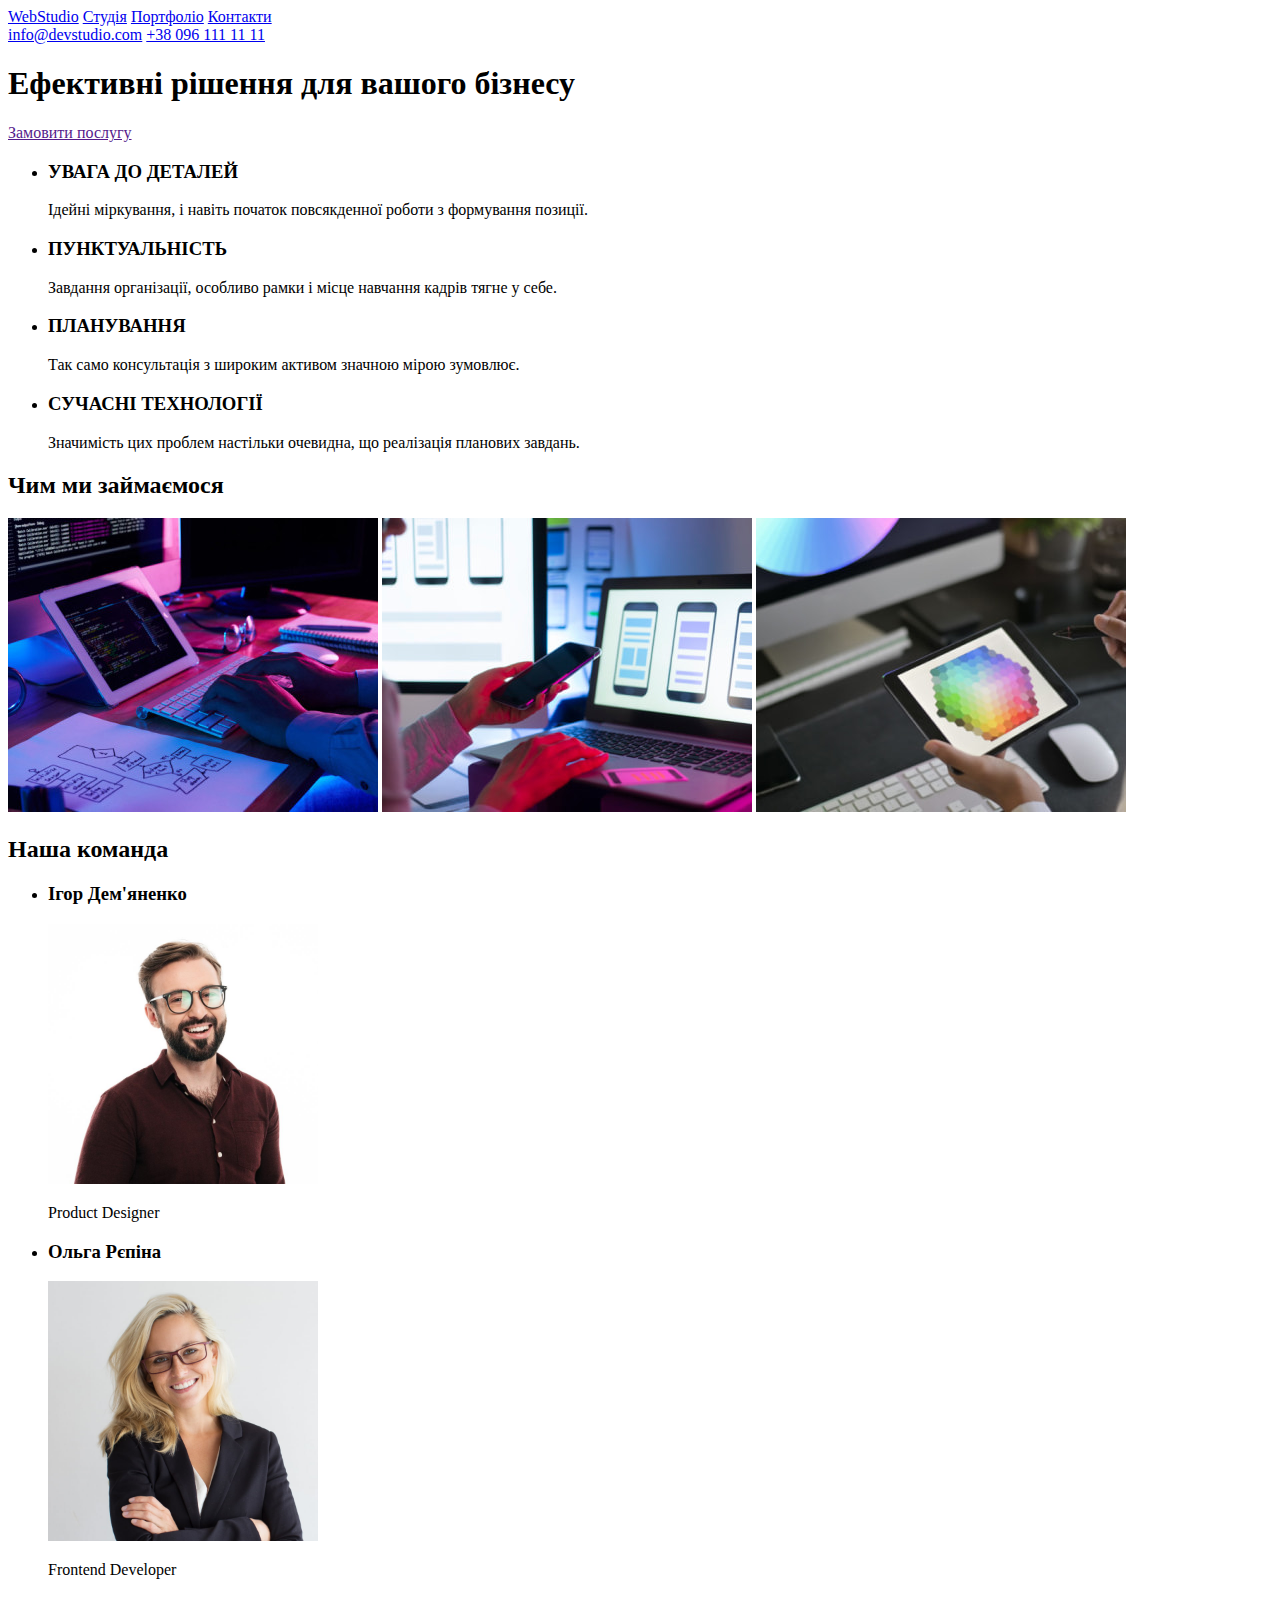
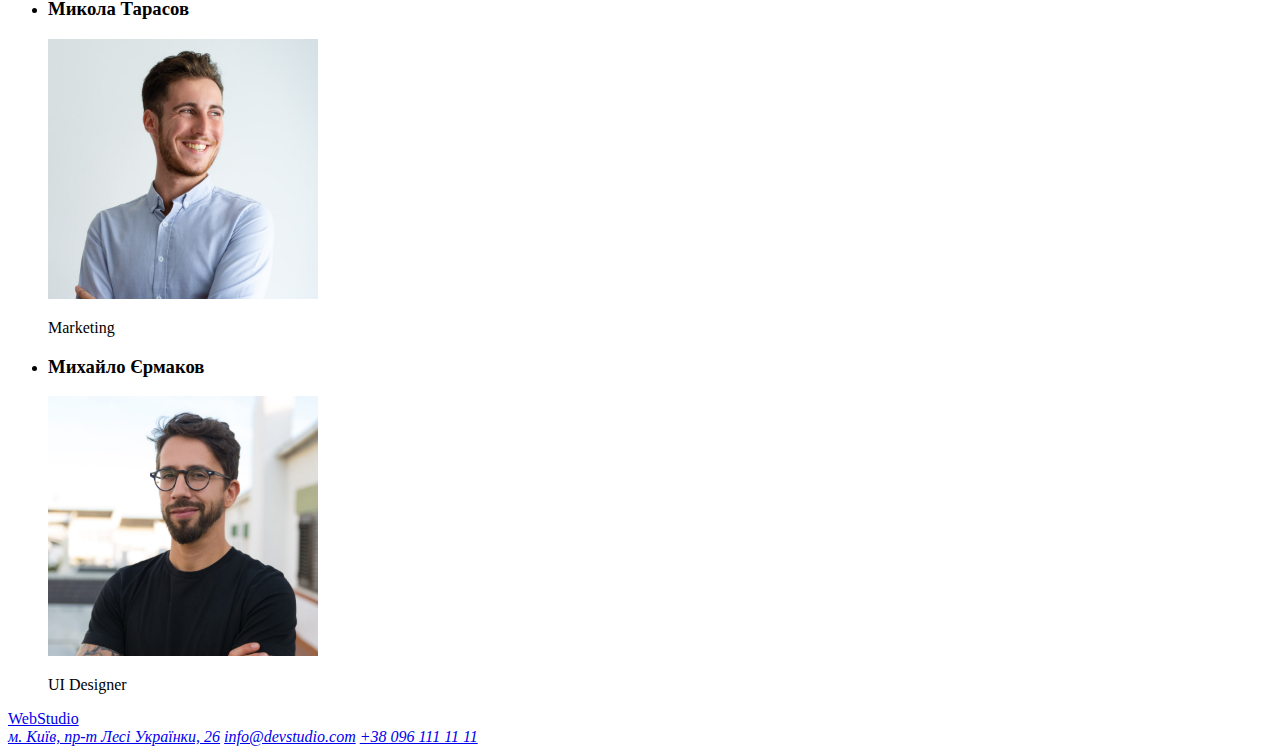
==== index.html @ b06d6953 "first ed" ====
<!DOCTYPE html>
<html lang="uk">
<head>
    <meta charset="UTF-8">
    <meta http-equiv="X-UA-Compatible" content="IE=edge">
    <meta name="viewport" content="width=device-width, initial-scale=1.0">
    <title>Головна</title>
</head>
<body>
    <header>
        <nav>
            <a href="./index.html">WebStudio</a>
            <a href="./index.html">Студія</a>
            <a href="#">Портфоліо</a>
            <a href="#">Контакти</a>
        </nav>
        <a href="mailto:info@devstudio.com">info@devstudio.com</a>
        <a href="tel:+380961111111">+38 096 111 11 11</a>
    </header>
    <main>
        <section>
            <h1>Ефективні рішення для вашого бізнесу</h1>
            <a href="">Замовити послугу</a>
        </section>
        <section>
            <h2 hidden>Наші переваги</h2>
        <ul>
            <li>
                <h3>УВАГА ДО ДЕТАЛЕЙ</h3>
                <p>Ідейні міркування, і навіть початок повсякденної роботи з формування позиції.</p>
            </li>
            <li>
                <h3>ПУНКТУАЛЬНІСТЬ</h3>
                <p>Завдання організації, особливо рамки і місце навчання кадрів тягне у себе.</p>
            </li>
            <li>
                <h3>ПЛАНУВАННЯ</h3>
                <p>Так само консультація з широким активом значною мірою зумовлює.</p>
            </li>
            <li>
                <h3>СУЧАСНІ ТЕХНОЛОГІЇ</h3>
                <p>Значимість цих проблем настільки очевидна, що реалізація планових завдань.</p>
            </li>
        </ul>
        </section>
        <section>
            <h2>Чим ми займаємося</h2>
            <img src="./images/web.jpg" alt="Створення вебсайтів" width="370">
            <img src="./images/mobile.jpg" alt="Створення мобільних застосунків" width="370">
            <img src="./images/graphics.jpg" alt="Графічний дизайн" width="370">
        </section>
        <section>
            <h2>Наша команда</h2>
            <ul>
                <li>
                    <h3>Ігор Дем'яненко</h3>
                    <img src="./images/ihor.jpg" alt="Ігор Дем'яненко" width="270">
                    <p lang="en">Product Designer</p>
                </li>
                <li>
                    <h3>Ольга Рєпіна</h3>
                    <img src="./images/olga.jpg" alt="Ольга Рєпіна" width="270">
                    <p lang="en">Frontend Developer</p>
                </li>
                <li>
                    <h3>Микола Тарасов</h3>
                    <img src="./images/mykola.jpg" alt="Микола Тарасов" width="270">
                    <p lang="en">Marketing</p>
                </li>
                <li>
                    <h3>Михайло Єрмаков</h3>
                    <img src="./images/mykhailo.jpg" alt="Михайло Єрмаков" width="270">
                    <p lang="en">UI Designer</p>
                </li>
            </ul>
        </section>
    </main>
    <footer>
       <a href="./index.html">WebStudio</a>
        <address>
            <a href="https://goo.gl/maps/t1mz7qdVsMJgDCq68" target="_blank">м. Київ, пр-т Лесі Українки, 26</a>
            <a href="mailto:info@devstudio.com">info@devstudio.com</a>
            <a href="tel:+380961111111">+38 096 111 11 11</a>
        </address>
    </footer>
</body>
</html>
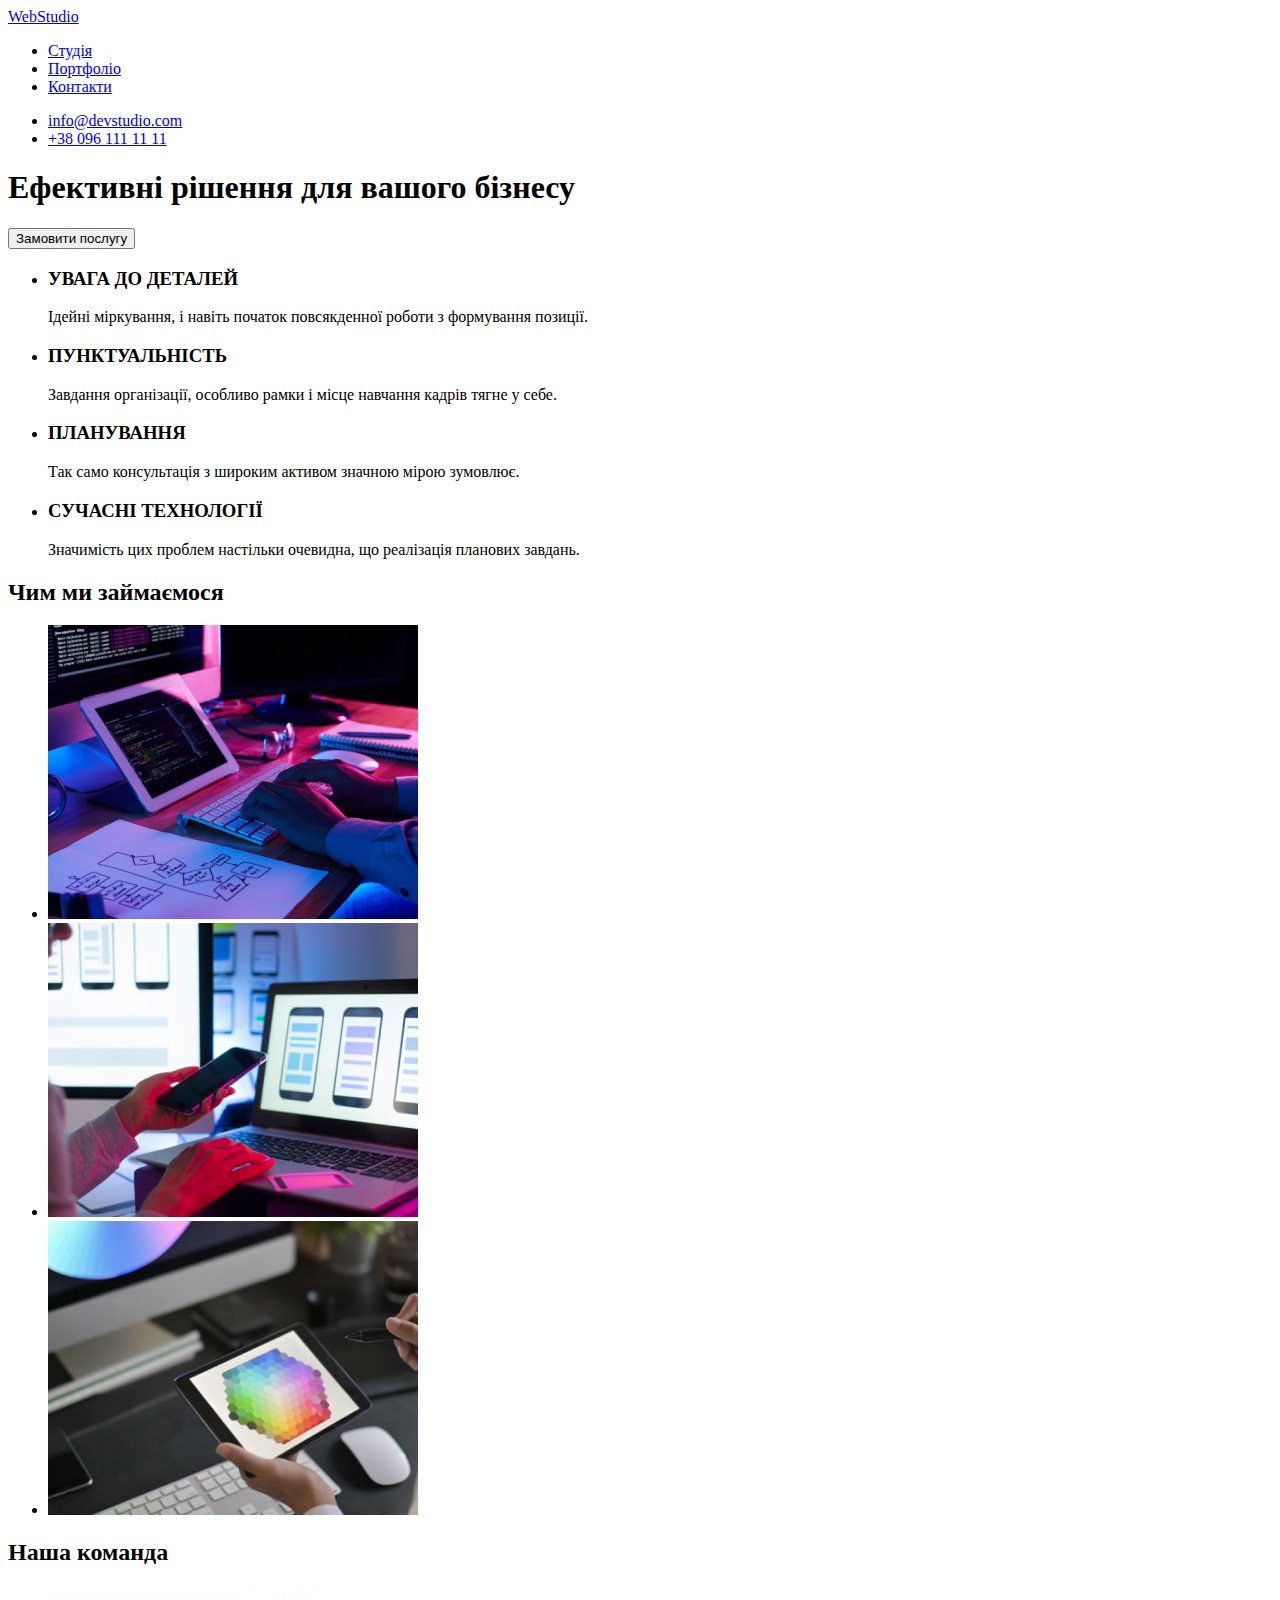
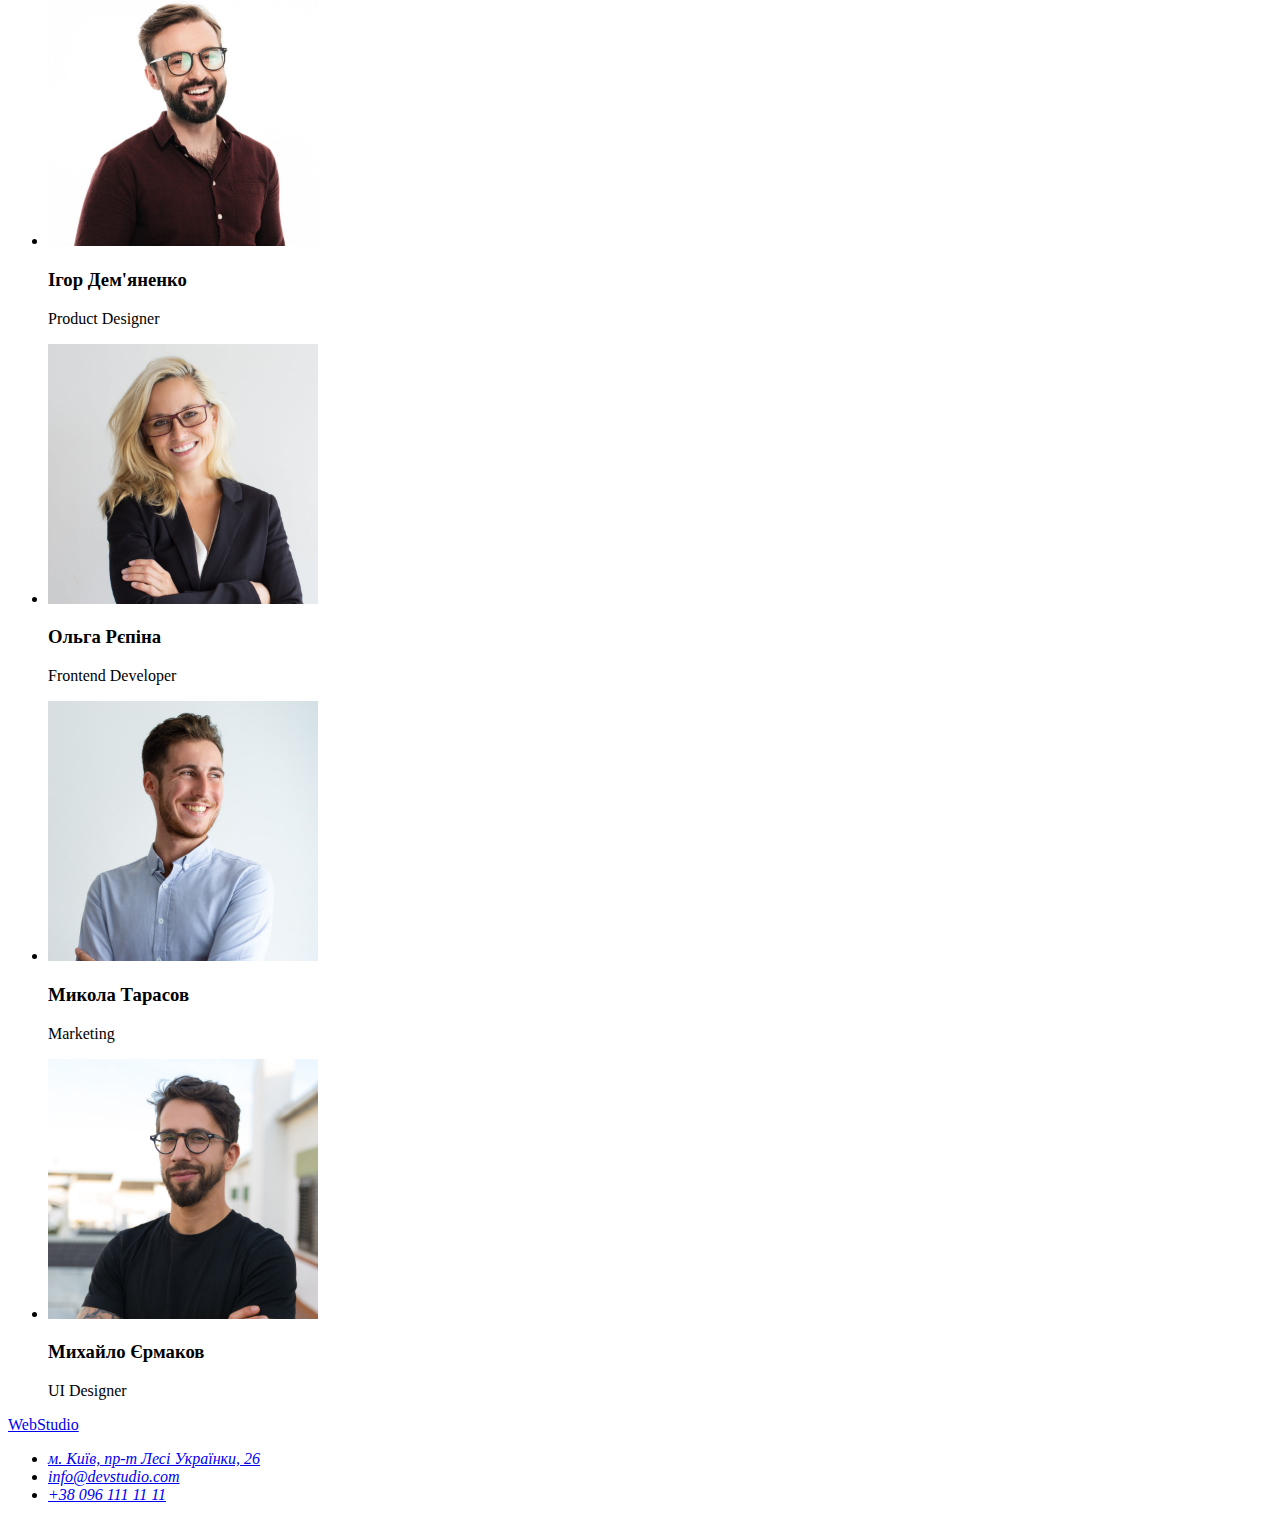
==== commit 21706601: "updates after mentor's advises" ====
--- a/index.html
+++ b/index.html
@@ -10,17 +10,21 @@
     <header>
         <nav>
             <a href="./index.html">WebStudio</a>
-            <a href="./index.html">Студія</a>
-            <a href="#">Портфоліо</a>
-            <a href="#">Контакти</a>
+            <ul>
+                <li><a href="./index.html">Студія</a></li>
+                <li><a href="#">Портфоліо</a></li>
+                <li><a href="#">Контакти</a></li>
+            </ul>
         </nav>
-        <a href="mailto:info@devstudio.com">info@devstudio.com</a>
-        <a href="tel:+380961111111">+38 096 111 11 11</a>
+        <ul>
+            <li><a href="mailto:info@devstudio.com">info@devstudio.com</a></li>
+            <li><a href="tel:+380961111111">+38 096 111 11 11</a></li>
+        </ul>
     </header>
     <main>
         <section>
             <h1>Ефективні рішення для вашого бізнесу</h1>
-            <a href="">Замовити послугу</a>
+            <button type="button">Замовити послугу</button>
         </section>
         <section>
             <h2 hidden>Наші переваги</h2>
@@ -45,31 +49,33 @@
         </section>
         <section>
             <h2>Чим ми займаємося</h2>
-            <img src="./images/web.jpg" alt="Створення вебсайтів" width="370">
-            <img src="./images/mobile.jpg" alt="Створення мобільних застосунків" width="370">
-            <img src="./images/graphics.jpg" alt="Графічний дизайн" width="370">
+            <ul>
+                <li><img src="./images/web.jpg" alt="Створення вебсайтів" width="370"></li>
+                <li><img src="./images/mobile.jpg" alt="Створення мобільних застосунків" width="370"></li>
+                <li><img src="./images/graphics.jpg" alt="Графічний дизайн" width="370"></li>
+            </ul>
         </section>
         <section>
             <h2>Наша команда</h2>
             <ul>
                 <li>
+                    <img src="./images/ihor.jpg" alt="Ігор Дем'яненко" width="270">
                     <h3>Ігор Дем'яненко</h3>
-                    <img src="./images/ihor.jpg" alt="Ігор Дем'яненко" width="270">
                     <p lang="en">Product Designer</p>
                 </li>
                 <li>
+                    <img src="./images/olga.jpg" alt="Ольга Рєпіна" width="270">
                     <h3>Ольга Рєпіна</h3>
-                    <img src="./images/olga.jpg" alt="Ольга Рєпіна" width="270">
                     <p lang="en">Frontend Developer</p>
                 </li>
                 <li>
+                    <img src="./images/mykola.jpg" alt="Микола Тарасов" width="270">
                     <h3>Микола Тарасов</h3>
-                    <img src="./images/mykola.jpg" alt="Микола Тарасов" width="270">
                     <p lang="en">Marketing</p>
                 </li>
                 <li>
+                    <img src="./images/mykhailo.jpg" alt="Михайло Єрмаков" width="270">
                     <h3>Михайло Єрмаков</h3>
-                    <img src="./images/mykhailo.jpg" alt="Михайло Єрмаков" width="270">
                     <p lang="en">UI Designer</p>
                 </li>
             </ul>
@@ -78,10 +84,13 @@
     <footer>
        <a href="./index.html">WebStudio</a>
         <address>
-            <a href="https://goo.gl/maps/t1mz7qdVsMJgDCq68" target="_blank">м. Київ, пр-т Лесі Українки, 26</a>
-            <a href="mailto:info@devstudio.com">info@devstudio.com</a>
-            <a href="tel:+380961111111">+38 096 111 11 11</a>
+            <ul>
+                <li><a href="https://goo.gl/maps/t1mz7qdVsMJgDCq68" target="_blank" rel="noreferrer noopener nofollow">м. Київ, пр-т Лесі Українки, 26</a></li>
+                <li><a href="mailto:info@devstudio.com">info@devstudio.com</a></li>
+                <li><a href="tel:+380961111111">+38 096 111 11 11</a></li>
+            </ul>
         </address>
     </footer>
+    
 </body>
 </html>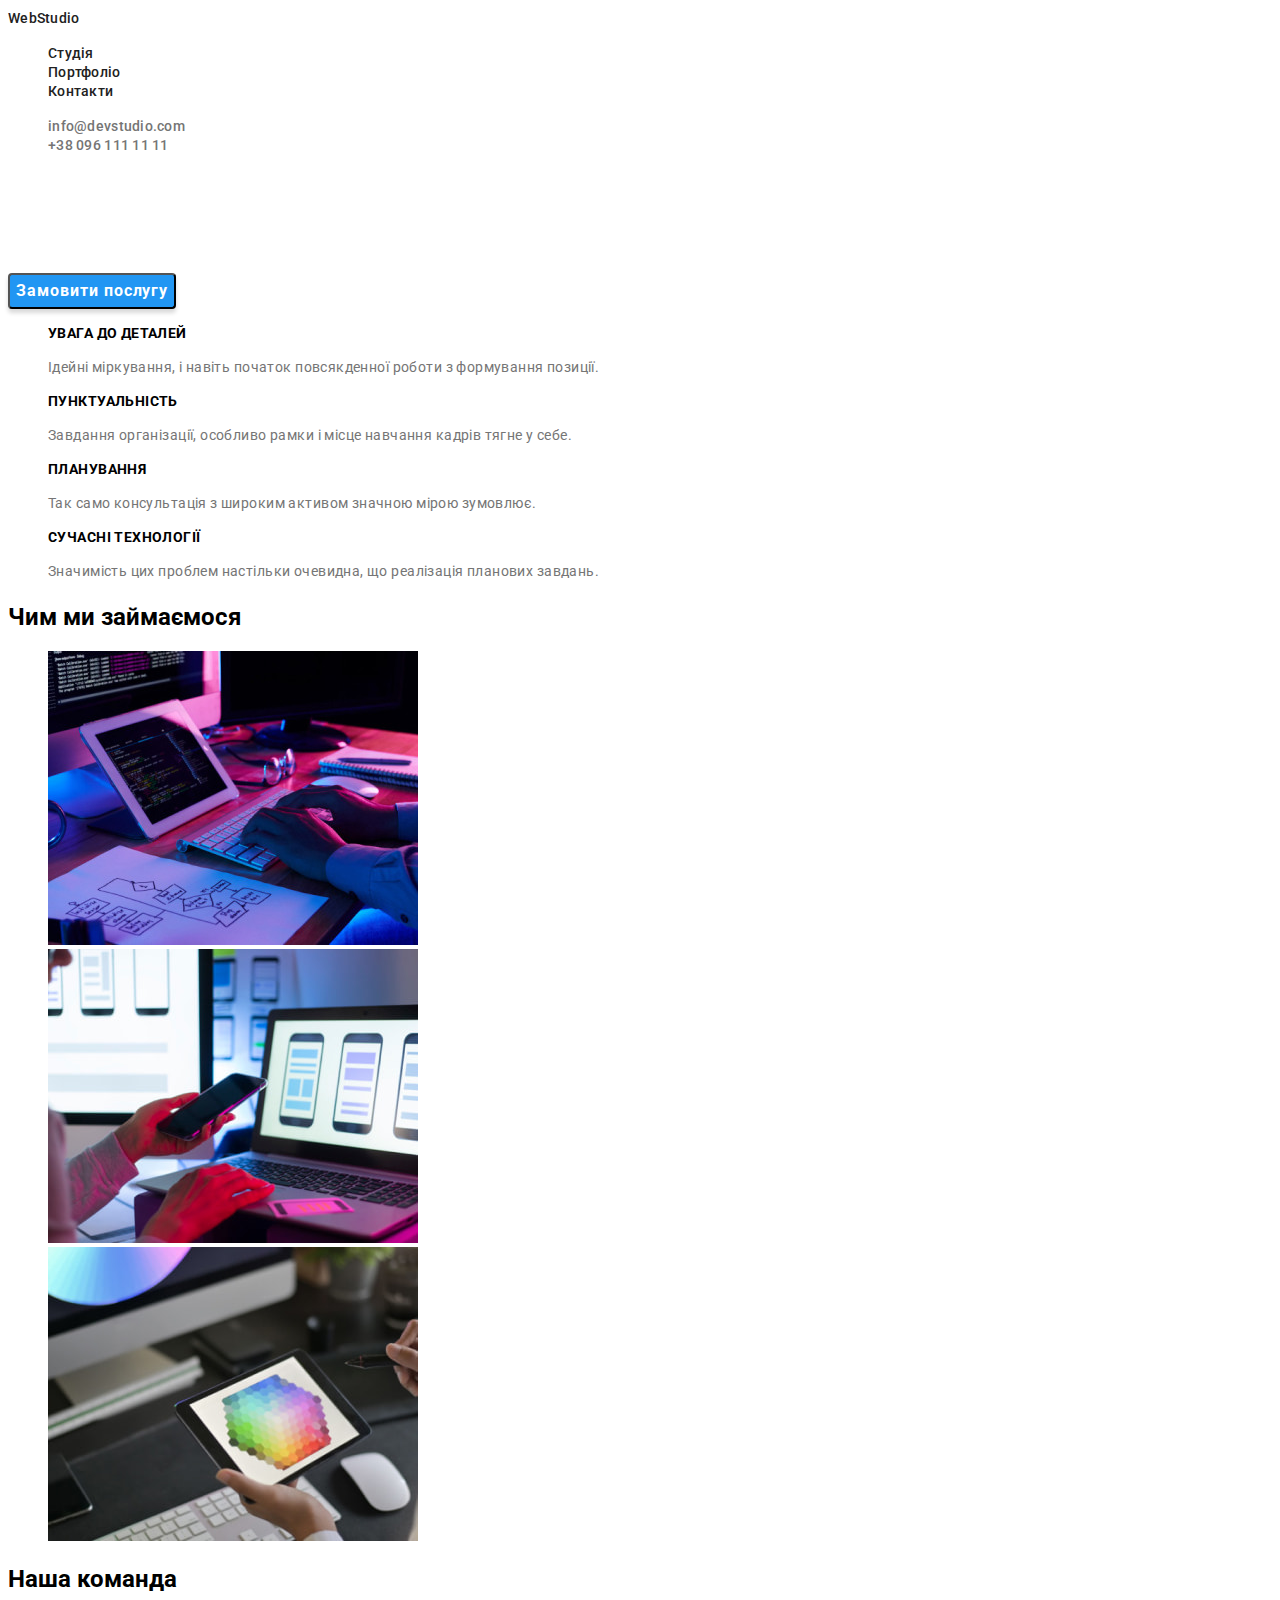
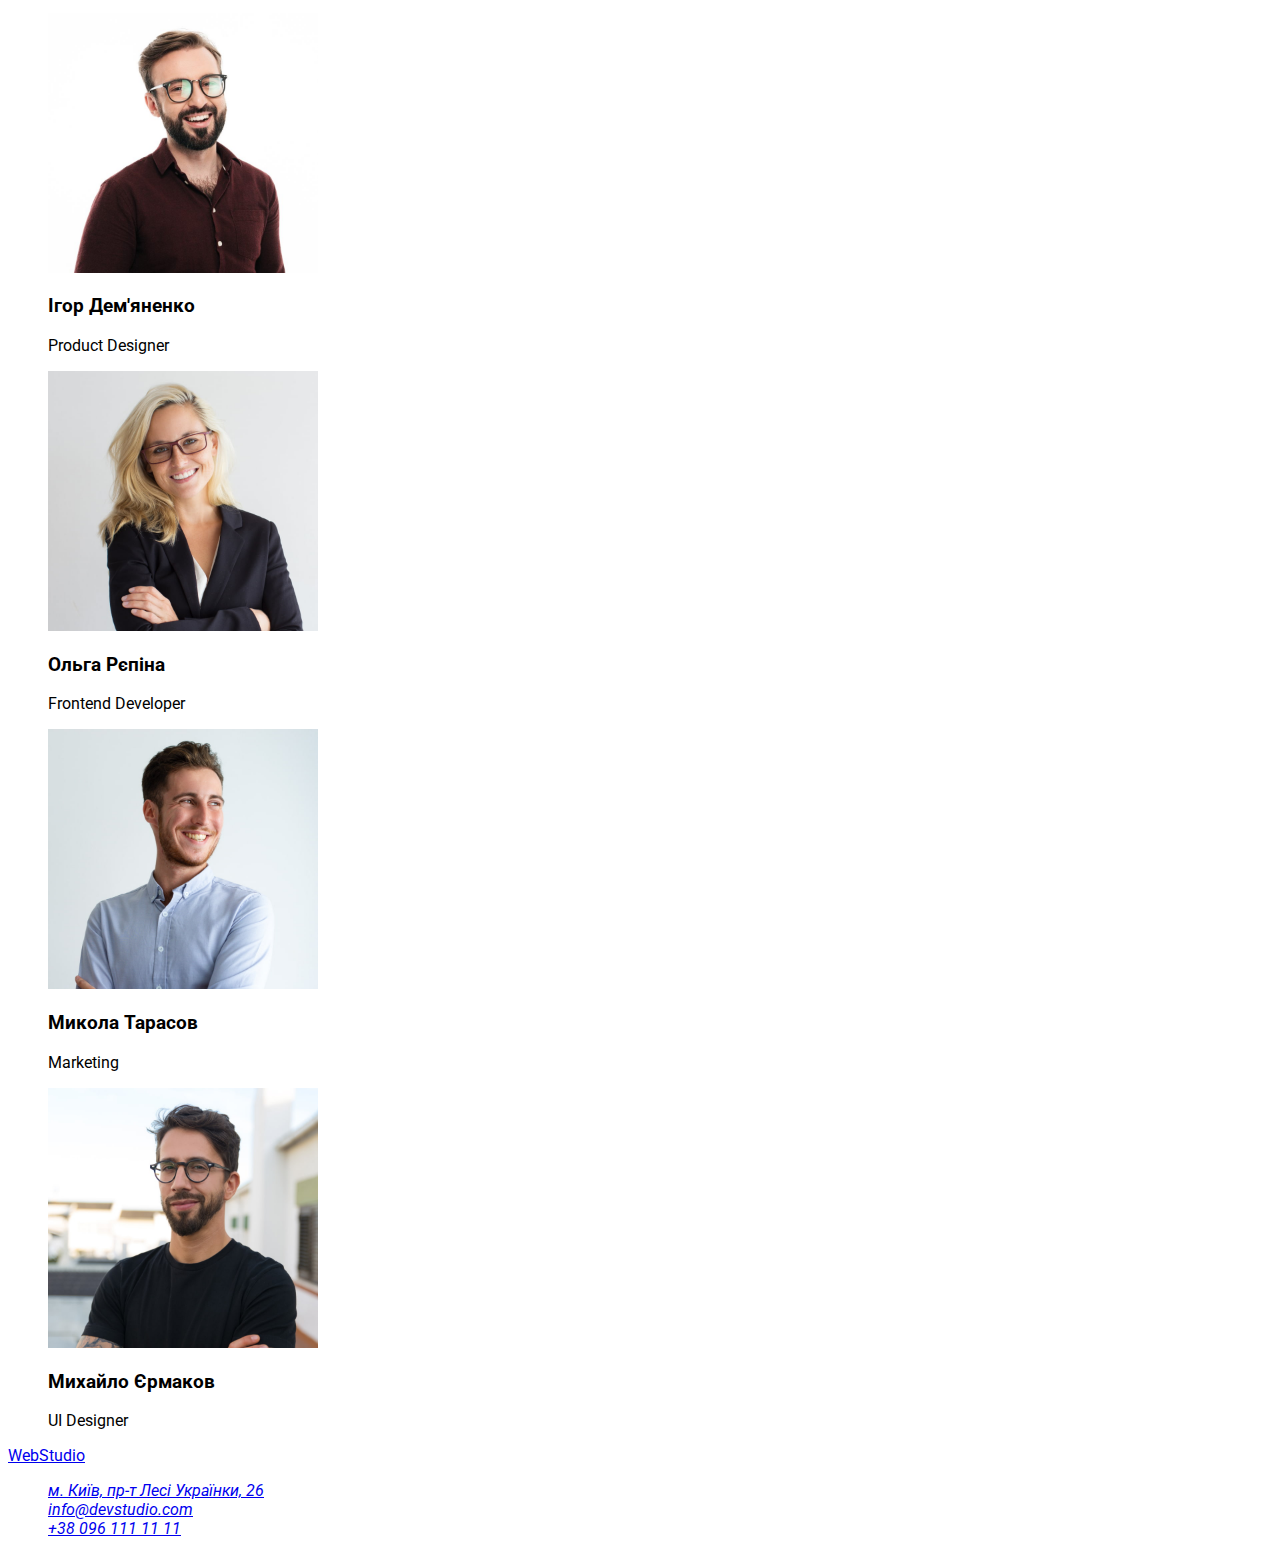
==== commit e7b6eefb: "homework qestions" ====
--- a/index.html
+++ b/index.html
@@ -5,6 +5,8 @@
     <meta http-equiv="X-UA-Compatible" content="IE=edge">
     <meta name="viewport" content="width=device-width, initial-scale=1.0">
     <title>Головна</title>
+    <link rel="stylesheet" href="./css/styles.css">
+    <link href="https://fonts.googleapis.com/css2?family=Open+Sans:wght@700&family=Raleway:wght@700&family=Roboto:wght@400;500;700;900&display=swap" rel="stylesheet"> 
 </head>
 <body>
     <header>
@@ -12,37 +14,37 @@
             <a href="./index.html">WebStudio</a>
             <ul>
                 <li><a href="./index.html">Студія</a></li>
-                <li><a href="#">Портфоліо</a></li>
+                <li><a href="./portfolio.html">Портфоліо</a></li>
                 <li><a href="#">Контакти</a></li>
             </ul>
         </nav>
-        <ul>
+        <ul class="comm">
             <li><a href="mailto:info@devstudio.com">info@devstudio.com</a></li>
             <li><a href="tel:+380961111111">+38 096 111 11 11</a></li>
         </ul>
     </header>
     <main>
         <section>
-            <h1>Ефективні рішення для вашого бізнесу</h1>
+            <h1 class="section-title">Ефективні рішення для вашого бізнесу</h1>
             <button type="button">Замовити послугу</button>
         </section>
         <section>
             <h2 hidden>Наші переваги</h2>
-        <ul>
+        <ul class="features-list">
             <li>
-                <h3>УВАГА ДО ДЕТАЛЕЙ</h3>
+                <h3>Увага до деталей</h3>
                 <p>Ідейні міркування, і навіть початок повсякденної роботи з формування позиції.</p>
             </li>
             <li>
-                <h3>ПУНКТУАЛЬНІСТЬ</h3>
+                <h3>Пунктуальність</h3>
                 <p>Завдання організації, особливо рамки і місце навчання кадрів тягне у себе.</p>
             </li>
             <li>
-                <h3>ПЛАНУВАННЯ</h3>
+                <h3>Планування</h3>
                 <p>Так само консультація з широким активом значною мірою зумовлює.</p>
             </li>
             <li>
-                <h3>СУЧАСНІ ТЕХНОЛОГІЇ</h3>
+                <h3>Сучасні технології</h3>
                 <p>Значимість цих проблем настільки очевидна, що реалізація планових завдань.</p>
             </li>
         </ul>
--- a/css/styles.css
+++ b/css/styles.css
@@ -0,0 +1,87 @@
+body {
+  font-family: Roboto, sans-serif;
+  --hover-color: #2196f3;
+}
+
+button {
+  color: #ffffff;
+  background: #2196f3;
+  font-family: Roboto, sans-serif;
+  font-size: 16px;
+  font-weight: 700;
+  line-height: 30px;
+  align-items: center;
+  text-align: center;
+  letter-spacing: 0.06em;
+  box-shadow: 0px 4px 4px rgba(0, 0, 0, 0.15);
+  border-radius: 4px;
+}
+
+button:hover,
+button:active,
+button:focus {
+  background: #188ce8;
+}
+
+.section-title {
+  text-transform: uppercase;
+  color: #ffffff;
+  font-weight: 900;
+  font-size: 44px;
+  line-height: 60px;
+  text-align: center;
+  letter-spacing: 0.06em;
+}
+
+li {
+  list-style: none;
+}
+
+.features-list h3 {
+  font-weight: 700;
+  font-size: 14px;
+  line-height: 16px;
+  letter-spacing: 0.03em;
+  text-transform: uppercase;
+}
+
+.features-list p {
+  color: #757575;
+  font-weight: 400;
+  font-size: 14px;
+  line-height: 24px;
+  letter-spacing: 0.03em;
+}
+
+.filter > button {
+  color: #212121;
+  background: #f5f4fa;
+  /* font-family: 'Roboto'; */
+  font-weight: 500;
+  font-size: 16px;
+  line-height: 26px;
+  text-align: center;
+  letter-spacing: 0.03em;
+}
+
+nav a {
+  color: #212121;
+  font-weight: 500;
+  font-size: 14px;
+  line-height: 16px;
+  letter-spacing: 0.02em;
+  text-decoration: none;
+}
+
+nav a:hover {
+  color: var(--hover-color);
+}
+
+.comm a {
+  color: #757575;
+  font-weight: 500;
+  font-size: 14px;
+  line-height: 16px;
+  letter-spacing: 0.02em;
+  text-decoration: none;
+}
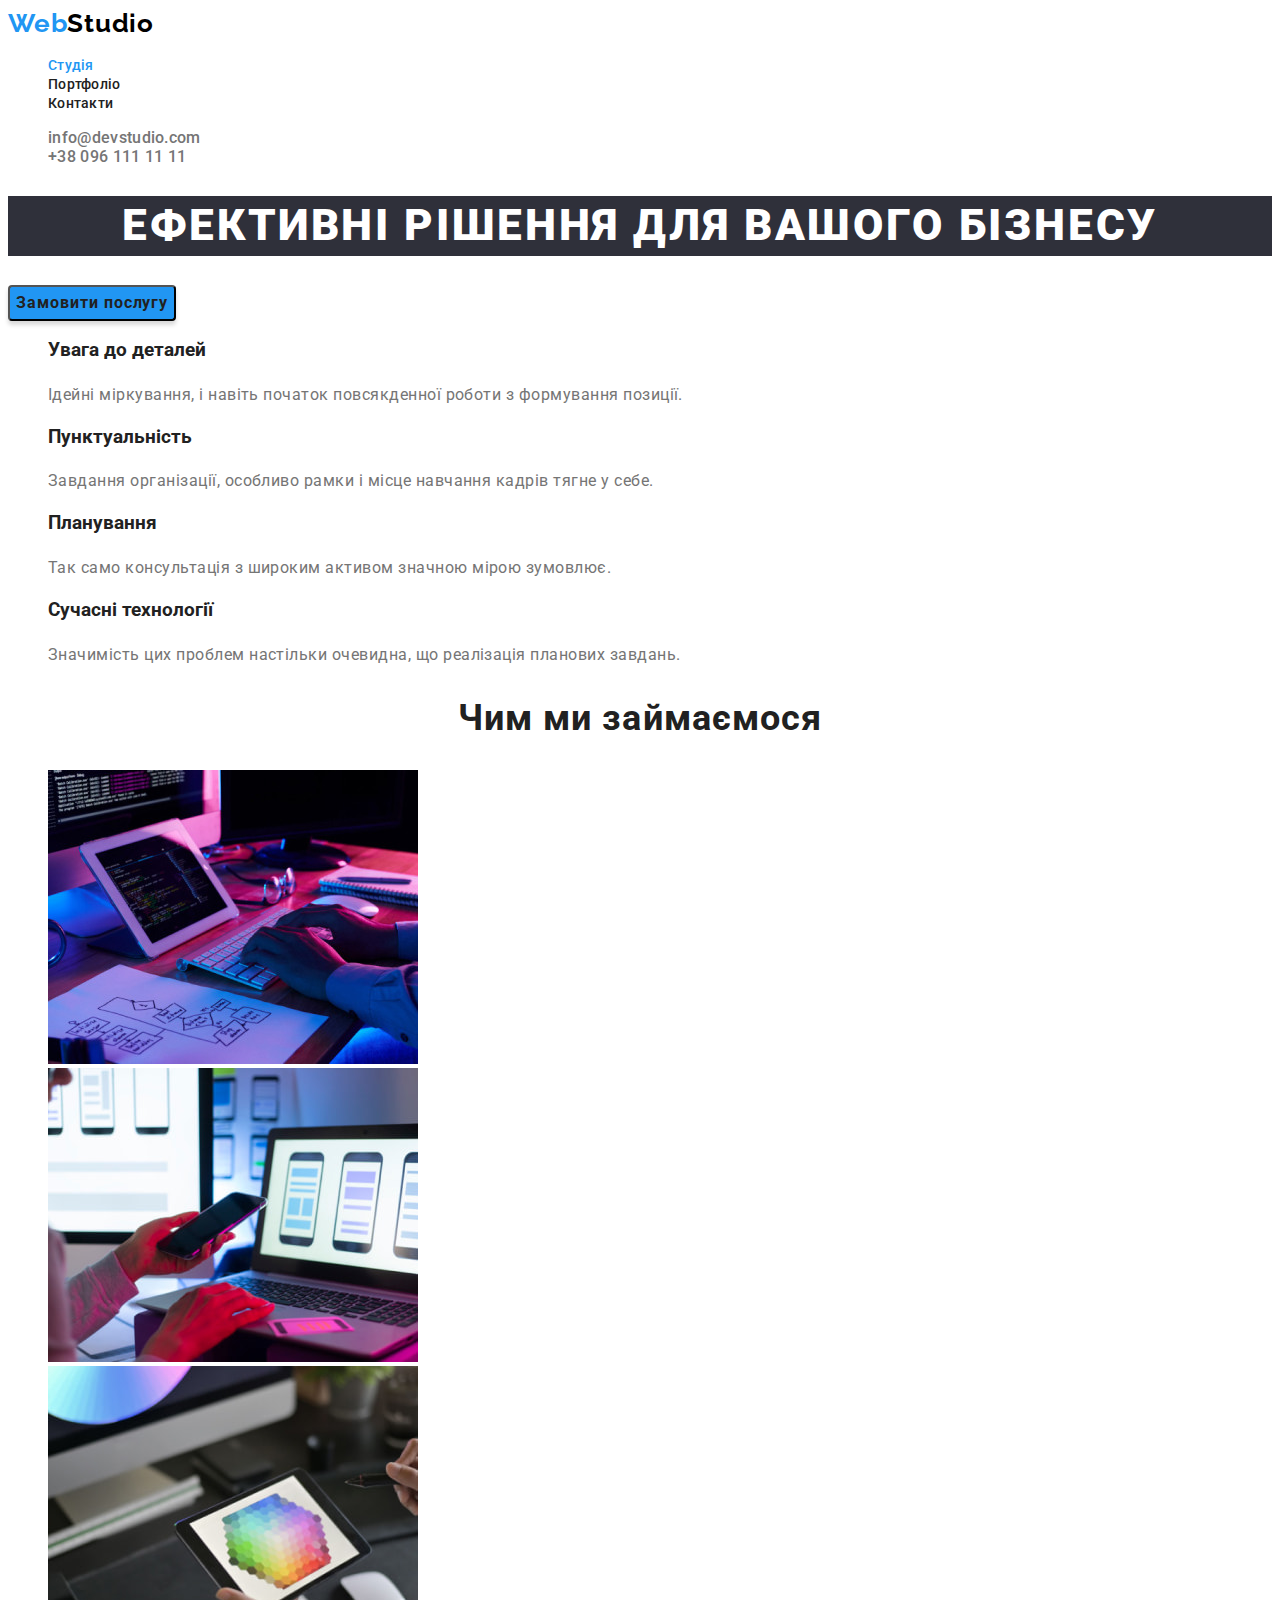
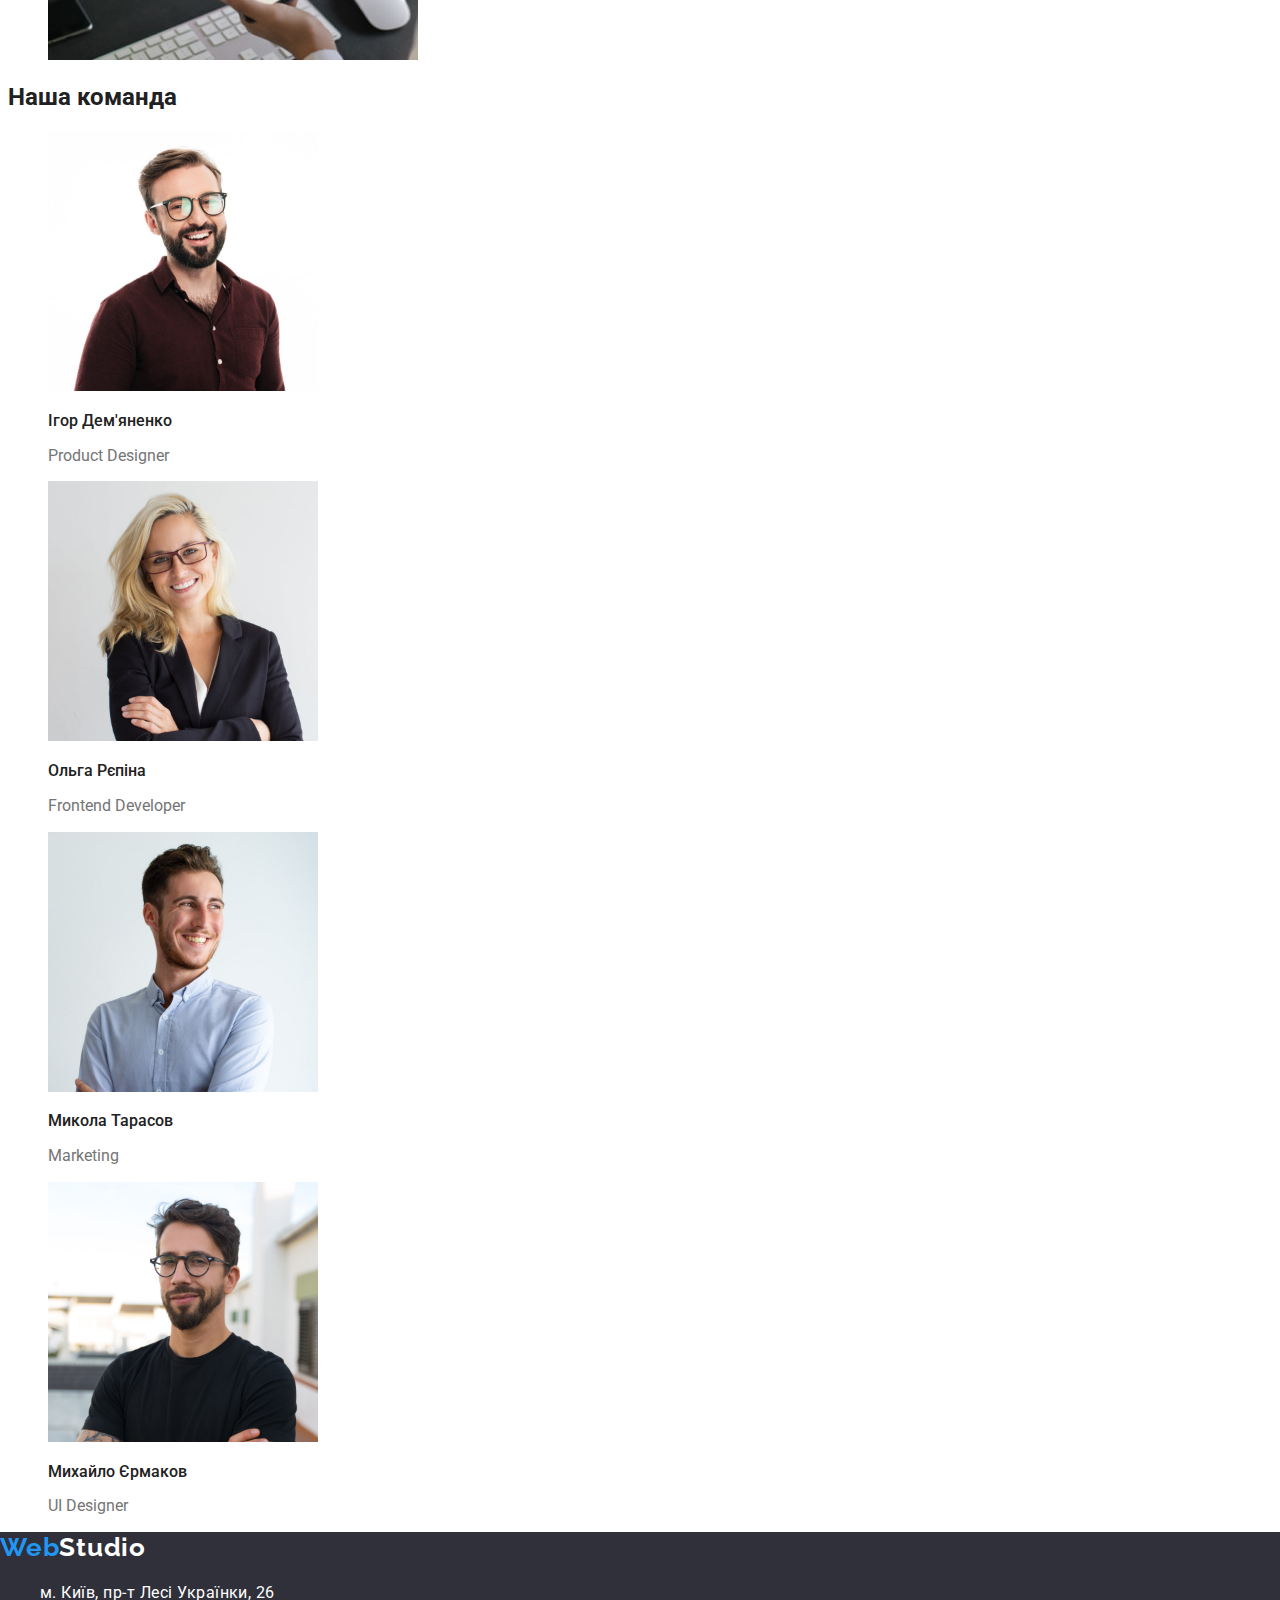
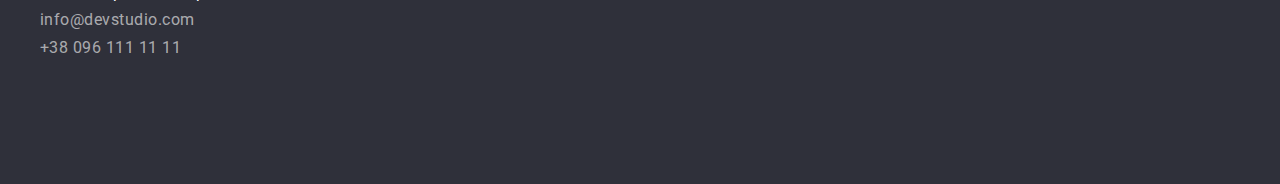
==== commit 9e0f1f8f: "homework #2" ====
--- a/index.html
+++ b/index.html
@@ -1,98 +1,157 @@
 <!DOCTYPE html>
 <html lang="uk">
-<head>
-    <meta charset="UTF-8">
-    <meta http-equiv="X-UA-Compatible" content="IE=edge">
-    <meta name="viewport" content="width=device-width, initial-scale=1.0">
+  <head>
+    <meta charset="UTF-8" />
+    <meta http-equiv="X-UA-Compatible" content="IE=edge" />
+    <meta name="viewport" content="width=device-width, initial-scale=1.0" />
     <title>Головна</title>
-    <link rel="stylesheet" href="./css/styles.css">
-    <link href="https://fonts.googleapis.com/css2?family=Open+Sans:wght@700&family=Raleway:wght@700&family=Roboto:wght@400;500;700;900&display=swap" rel="stylesheet"> 
-</head>
-<body>
-    <header>
-        <nav>
-            <a href="./index.html">WebStudio</a>
-            <ul>
-                <li><a href="./index.html">Студія</a></li>
-                <li><a href="./portfolio.html">Портфоліо</a></li>
-                <li><a href="#">Контакти</a></li>
-            </ul>
-        </nav>
-        <ul class="comm">
-            <li><a href="mailto:info@devstudio.com">info@devstudio.com</a></li>
-            <li><a href="tel:+380961111111">+38 096 111 11 11</a></li>
+    <link rel="stylesheet" href="./css/main-normalize.css" />
+    <link rel="stylesheet" href="./css/styles.css" />
+    <link
+      href="https://fonts.googleapis.com/css2?family=Open+Sans:wght@700&family=Raleway:wght@700&family=Roboto:wght@400;500;700;900&display=swap"
+      rel="stylesheet"
+    />
+  </head>
+  <body>
+    <header class="header">
+<!-- Navigation -->
+      <nav>
+        <a class="logo" href="./index.html"
+          ><span class="accent">Web</span>Studio</a
+        >
+        <ul>
+          <li class="nav-item active"><a href="./index.html">Студія</a></li>
+          <li class="nav-item"><a href="./portfolio.html">Портфоліо</a></li>
+          <li class="nav-item"><a href="#">Контакти</a></li>
         </ul>
+      </nav>
+      <ul>
+        <li class="contact-item">
+          <a href="mailto:info@devstudio.com">info@devstudio.com</a>
+        </li>
+        <li class="contact-item">
+          <a href="tel:+380961111111">+38 096 111 11 11</a>
+        </li>
+      </ul>
     </header>
     <main>
-        <section>
-            <h1 class="section-title">Ефективні рішення для вашого бізнесу</h1>
-            <button type="button">Замовити послугу</button>
-        </section>
-        <section>
-            <h2 hidden>Наші переваги</h2>
+      <!-- HERO -->
+      <section class="hero">
+        <h1 class="hero-title">Ефективні рішення для вашого бізнесу</h1>
+        <button class="main-btn" type="button">Замовити послугу</button>
+      </section>
+
+      <!-- FEATURES SECTION -->
+      <section>
+        <h2 hidden>Наші переваги</h2>
         <ul class="features-list">
-            <li>
-                <h3>Увага до деталей</h3>
-                <p>Ідейні міркування, і навіть початок повсякденної роботи з формування позиції.</p>
-            </li>
-            <li>
-                <h3>Пунктуальність</h3>
-                <p>Завдання організації, особливо рамки і місце навчання кадрів тягне у себе.</p>
-            </li>
-            <li>
-                <h3>Планування</h3>
-                <p>Так само консультація з широким активом значною мірою зумовлює.</p>
-            </li>
-            <li>
-                <h3>Сучасні технології</h3>
-                <p>Значимість цих проблем настільки очевидна, що реалізація планових завдань.</p>
-            </li>
+          <li>
+            <h3 class="feature-title">Увага до деталей</h3>
+            <p>
+              Ідейні міркування, і навіть початок повсякденної роботи з
+              формування позиції.
+            </p>
+          </li>
+          <li>
+            <h3 class="feature-title">Пунктуальність</h3>
+            <p>
+              Завдання організації, особливо рамки і місце навчання кадрів тягне
+              у себе.
+            </p>
+          </li>
+          <li>
+            <h3 class="feature-title">Планування</h3>
+            <p>
+              Так само консультація з широким активом значною мірою зумовлює.
+            </p>
+          </li>
+          <li>
+            <h3 class="feature-title">Сучасні технології</h3>
+            <p>
+              Значимість цих проблем настільки очевидна, що реалізація планових
+              завдань.
+            </p>
+          </li>
         </ul>
-        </section>
-        <section>
-            <h2>Чим ми займаємося</h2>
-            <ul>
-                <li><img src="./images/web.jpg" alt="Створення вебсайтів" width="370"></li>
-                <li><img src="./images/mobile.jpg" alt="Створення мобільних застосунків" width="370"></li>
-                <li><img src="./images/graphics.jpg" alt="Графічний дизайн" width="370"></li>
-            </ul>
-        </section>
-        <section>
-            <h2>Наша команда</h2>
-            <ul>
-                <li>
-                    <img src="./images/ihor.jpg" alt="Ігор Дем'яненко" width="270">
-                    <h3>Ігор Дем'яненко</h3>
-                    <p lang="en">Product Designer</p>
-                </li>
-                <li>
-                    <img src="./images/olga.jpg" alt="Ольга Рєпіна" width="270">
-                    <h3>Ольга Рєпіна</h3>
-                    <p lang="en">Frontend Developer</p>
-                </li>
-                <li>
-                    <img src="./images/mykola.jpg" alt="Микола Тарасов" width="270">
-                    <h3>Микола Тарасов</h3>
-                    <p lang="en">Marketing</p>
-                </li>
-                <li>
-                    <img src="./images/mykhailo.jpg" alt="Михайло Єрмаков" width="270">
-                    <h3>Михайло Єрмаков</h3>
-                    <p lang="en">UI Designer</p>
-                </li>
-            </ul>
-        </section>
+      </section>
+
+      <!-- WORK SECTION -->
+      <section class="work">
+        <h2>Чим ми займаємося</h2>
+        <ul class="work-list">
+          <li>
+            <img src="./images/web.jpg" alt="Створення вебсайтів" width="370" />
+          </li>
+          <li>
+            <img
+              src="./images/mobile.jpg"
+              alt="Створення мобільних застосунків"
+              width="370"
+            />
+          </li>
+          <li>
+            <img
+              src="./images/graphics.jpg"
+              alt="Графічний дизайн"
+              width="370"
+            />
+          </li>
+        </ul>
+      </section>
+
+      <!-- TEAM SECTION -->
+      <section>
+        <h2>Наша команда</h2>
+        <ul class="team-list">
+          <li>
+            <img src="./images/ihor.jpg" alt="Ігор Дем'яненко" width="270" />
+            <h3 class="team-title">Ігор Дем'яненко</h3>
+            <p class="team-description" lang="en">Product Designer</p>
+          </li>
+          <li>
+            <img src="./images/olga.jpg" alt="Ольга Рєпіна" width="270" />
+            <h3 class="team-title">Ольга Рєпіна</h3>
+            <p class="team-description" lang="en">Frontend Developer</p>
+          </li>
+          <li>
+            <img src="./images/mykola.jpg" alt="Микола Тарасов" width="270" />
+            <h3 class="team-title">Микола Тарасов</h3>
+            <p class="team-description" lang="en">Marketing</p>
+          </li>
+          <li>
+            <img
+              src="./images/mykhailo.jpg"
+              alt="Михайло Єрмаков"
+              width="270"
+            />
+            <h3 class="team-title">Михайло Єрмаков</h3>
+            <p class="team-description" lang="en">UI Designer</p>
+          </li>
+        </ul>
+      </section>
     </main>
-    <footer>
-       <a href="./index.html">WebStudio</a>
-        <address>
-            <ul>
-                <li><a href="https://goo.gl/maps/t1mz7qdVsMJgDCq68" target="_blank" rel="noreferrer noopener nofollow">м. Київ, пр-т Лесі Українки, 26</a></li>
-                <li><a href="mailto:info@devstudio.com">info@devstudio.com</a></li>
-                <li><a href="tel:+380961111111">+38 096 111 11 11</a></li>
-            </ul>
-        </address>
+    <footer class="footer">
+      <a class="logo" href="./index.html"
+        ><span class="accent">Web</span>Studio</a
+      >
+      <address class="address">
+        <ul>
+          <li class="address-item">
+            <a
+              href="https://goo.gl/maps/t1mz7qdVsMJgDCq68"
+              target="_blank"
+              rel="noreferrer noopener nofollow"
+              >м. Київ, пр-т Лесі Українки, 26</a
+            >
+          </li>
+          <li class="contact-item">
+            <a class="contact-mail" href="mailto:info@devstudio.com">info@devstudio.com</a>
+          </li>
+          <li class="contact-item">
+            <a class="contact-phone" href="tel:+380961111111">+38 096 111 11 11</a>
+          </li>
+        </ul>
+      </address>
     </footer>
-    
-</body>
-</html>+  </body>
+</html>
--- a/css/styles.css
+++ b/css/styles.css
@@ -1,87 +1,220 @@
+:root {
+  --main-color: #212121;
+  --hover-color: #2196f3;
+  --logo-accent-color: #2196f3;
+  --background-color: #2f303a;
+  --btn-background-color: #2196f3;
+  --btn-hover-color: #188ce8;
+  --contact-item-color: #757575;
+  --footer-contact-color: rgba(255, 255, 255, 0.6);
+  --header-logo-color: #000000;
+  --footer-logo-color: #ffffff;
+  --hero-title-color: #ffffff;
+  --features-list-color: #757575;
+  --team-description-color: #757575;
+  --filter-description-color: #757575;
+  --filter-background-color: #f5f4fa;
+  --filter-active-color: #ffffff;
+  --address-item-color: #ffffff;
+  --box-shadow: 0px 3px 1px rgba(0, 0, 0, 0.1), 0px 1px 2px rgba(0, 0, 0, 0.08),
+    0px 2px 2px rgba(0, 0, 0, 0.12);
+  --hero-box-shadow: 0px 4px 4px rgba(0, 0, 0, 0.15);
+}
 body {
-  font-family: Roboto, sans-serif;
-  --hover-color: #2196f3;
-}
-
-button {
-  color: #ffffff;
-  background: #2196f3;
-  font-family: Roboto, sans-serif;
-  font-size: 16px;
+  font-family: Roboto, Arial, sans-serif;
+  color: var(--main-color);
+}
+
+/* Navigation */
+.header .logo {
+  color: var(--header-logo-color);
+}
+
+.nav-item a {
+  font-weight: 500;
+  font-size: 14px;
+  line-height: 1.14;
+  letter-spacing: 0.02em;
+
+  color: inherit;
+}
+
+.nav-item a:hover,
+.nav-item a:focus,
+.nav-item.active a {
+  color: var(--hover-color);
+}
+
+.header .contact-item a {
+  font-weight: 500;
+  line-height: 1.14;
+  letter-spacing: 0.02em;
+
+  color: var(--contact-item-color);
+}
+
+.contact-item a:hover,
+.contact-item a:focus {
+  color: var(--hover-color);
+}
+
+.logo {
+  font-family: Raleway, sans-serif;
   font-weight: 700;
-  line-height: 30px;
+  font-size: 26px;
+  line-height: 1.19;
+  letter-spacing: 0.03em;
+  text-decoration: none;
+
+}
+
+.logo .accent {
+  color: var(--logo-accent-color);
+}
+
+/* Hero section */
+
+.hero .main-btn {
+  font-family: inherit;
+  font-weight: 700;
+  font-size: 16px;
+  line-height: 1.88;
   align-items: center;
   text-align: center;
   letter-spacing: 0.06em;
-  box-shadow: 0px 4px 4px rgba(0, 0, 0, 0.15);
+  cursor: pointer;
+
+  color: var(--logo-color);
+  background: var(--btn-background-color);
+  box-shadow: var(--hero-box-shadow);
   border-radius: 4px;
 }
 
-button:hover,
-button:active,
-button:focus {
-  background: #188ce8;
-}
-
-.section-title {
-  text-transform: uppercase;
-  color: #ffffff;
+.hero .main-btn:hover,
+.hero .main-btn:active,
+.hero .main-btn:focus {
+  background: var(--btn-hover-color);
+}
+
+.hero-title {
   font-weight: 900;
   font-size: 44px;
-  line-height: 60px;
+  line-height: 1.36;
   text-align: center;
   letter-spacing: 0.06em;
-}
-
-li {
-  list-style: none;
-}
-
-.features-list h3 {
+
+  text-transform: uppercase;
+  color: var(--hero-title-color);
+  background-color: var(--background-color);
+}
+
+/* Features section */
+
+.feature-title {
   font-weight: 700;
-  font-size: 14px;
-  line-height: 16px;
-  letter-spacing: 0.03em;
-  text-transform: uppercase;
 }
 
 .features-list p {
-  color: #757575;
-  font-weight: 400;
-  font-size: 14px;
-  line-height: 24px;
-  letter-spacing: 0.03em;
-}
-
-.filter > button {
-  color: #212121;
-  background: #f5f4fa;
-  /* font-family: 'Roboto'; */
-  font-weight: 500;
-  font-size: 16px;
-  line-height: 26px;
-  text-align: center;
-  letter-spacing: 0.03em;
-}
-
-nav a {
-  color: #212121;
-  font-weight: 500;
-  font-size: 14px;
-  line-height: 16px;
-  letter-spacing: 0.02em;
-  text-decoration: none;
-}
-
-nav a:hover {
-  color: var(--hover-color);
-}
-
-.comm a {
-  color: #757575;
-  font-weight: 500;
-  font-size: 14px;
-  line-height: 16px;
-  letter-spacing: 0.02em;
-  text-decoration: none;
-}
+  line-height: 1.71;
+  letter-spacing: 0.03em;
+
+  color: var(--features-list-color);
+}
+
+/* Work section */
+
+.work h2 {
+font-weight: 700;
+font-size: 36px;
+line-height: 1.16;
+text-align: center;
+letter-spacing: 0.03em;
+
+
+}
+
+/* Team section */
+
+.team-description {
+  font-size: 16px;
+
+  color: var(--team-description-color);
+}
+
+.team-list,
+.feature-title {
+  line-height: 1.17;
+
+}
+.team-title {
+  font-weight: 500;
+  font-size: 16px;
+}
+
+/* Portfolio Filter */
+
+.filter-btn {
+  font-family: inherit;
+  font-weight: 500;
+  font-size: 16px;
+  line-height: 1.63;
+  letter-spacing: 0.03em;
+  cursor: pointer;
+
+  color: inherit;
+  background-color: var(--filter-background-color);
+  border-radius: 4px;
+}
+
+.filter-btn:hover,
+.filter-btn:focus {
+  color: var(--filter-active-color);
+  background-color: var(--hover-color);
+  box-shadow: var(--box-shadow);
+}
+/* Footer section */
+
+.footer {
+  position: absolute;
+  width: 1600px;
+  height: 252px;
+  left: 0px;
+
+  background-color: var(--background-color);
+}
+
+.footer .logo {
+  color: var(--footer-logo-color);
+}
+
+.address {
+  font-style: normal;
+  line-height: 1.71;
+  letter-spacing: 0.03em;
+}
+
+.address-item a{
+  color: var(--address-item-color);
+}
+
+.contact-mail,
+.contact-phone {
+  color: var(--footer-contact-color)
+}
+
+.filter-title {
+font-weight: 700;
+font-size: 18px;
+line-height: 2.0;
+letter-spacing: 0.06em;
+
+color: var(--main-color);
+}
+
+.filter-title-description {
+font-size: 16px;
+line-height: 1.88;
+letter-spacing: 0.03em;
+
+color: var(--filter-description-color);
+}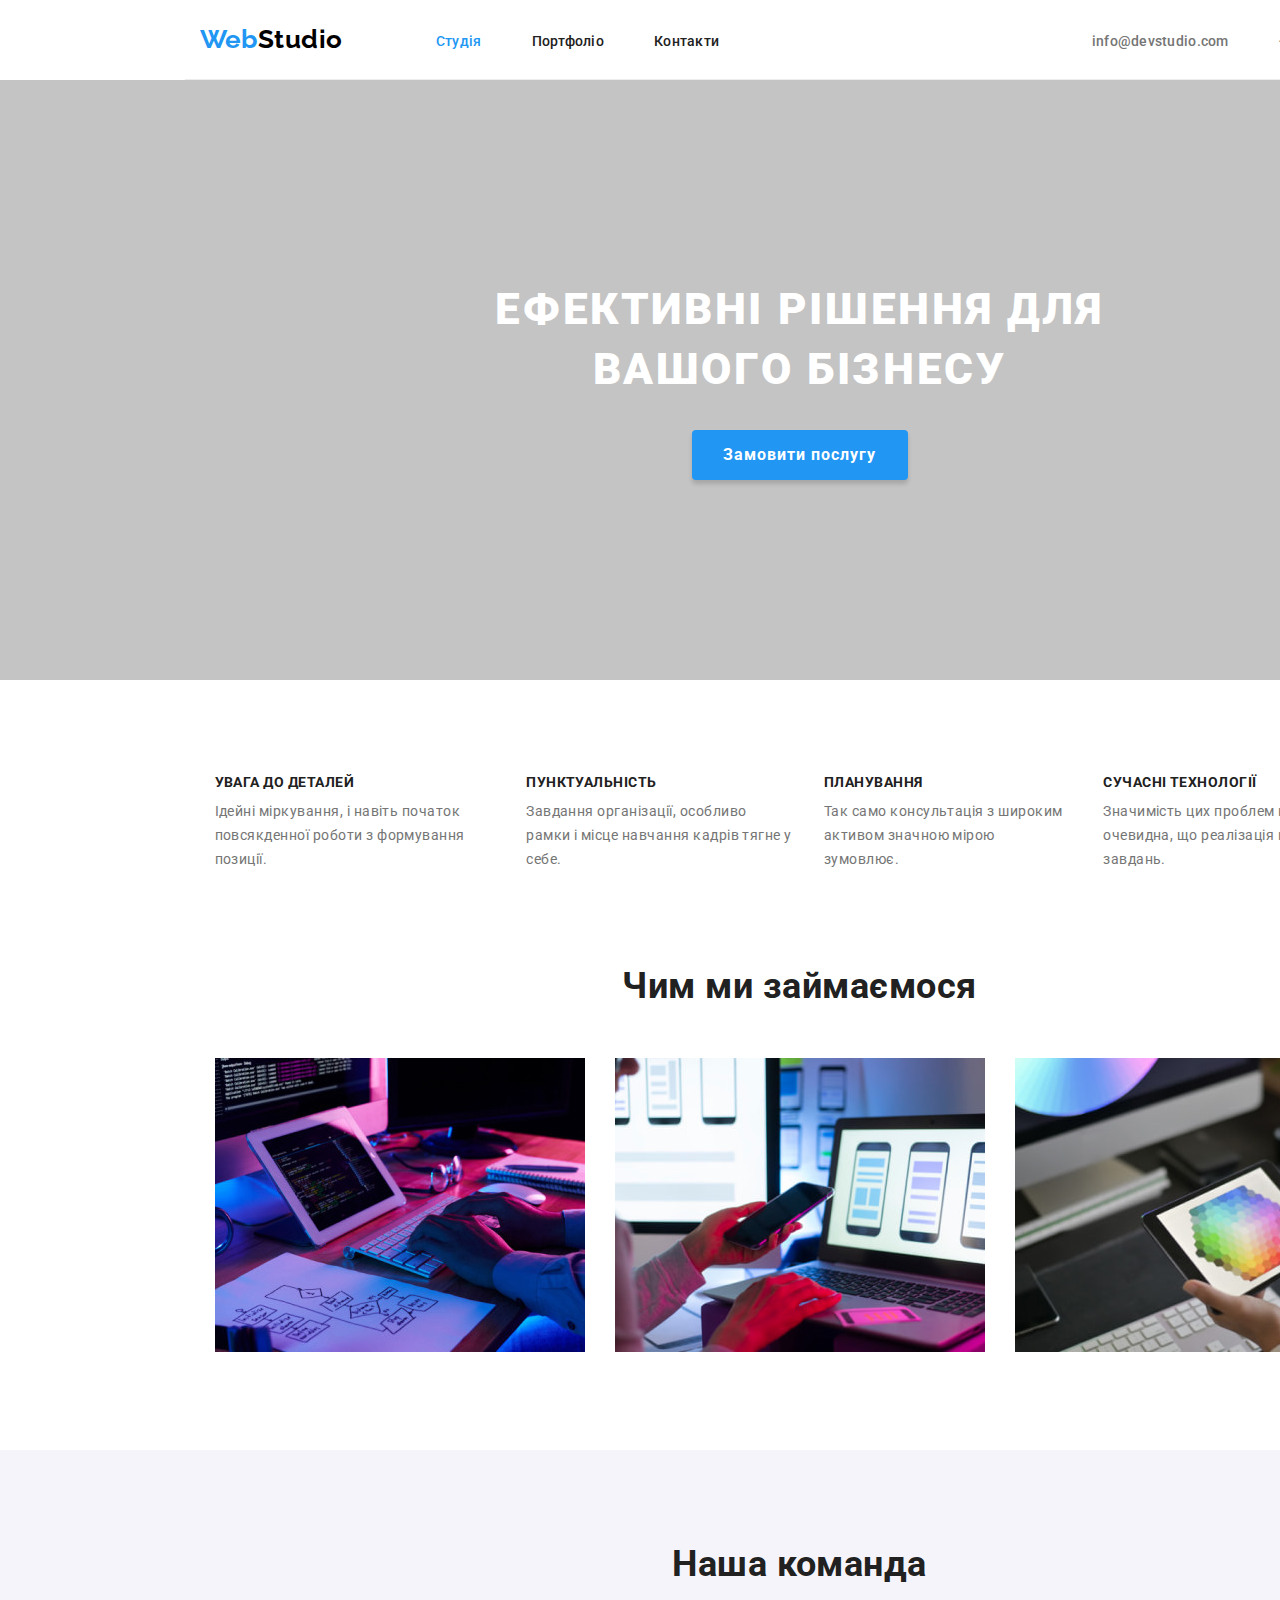
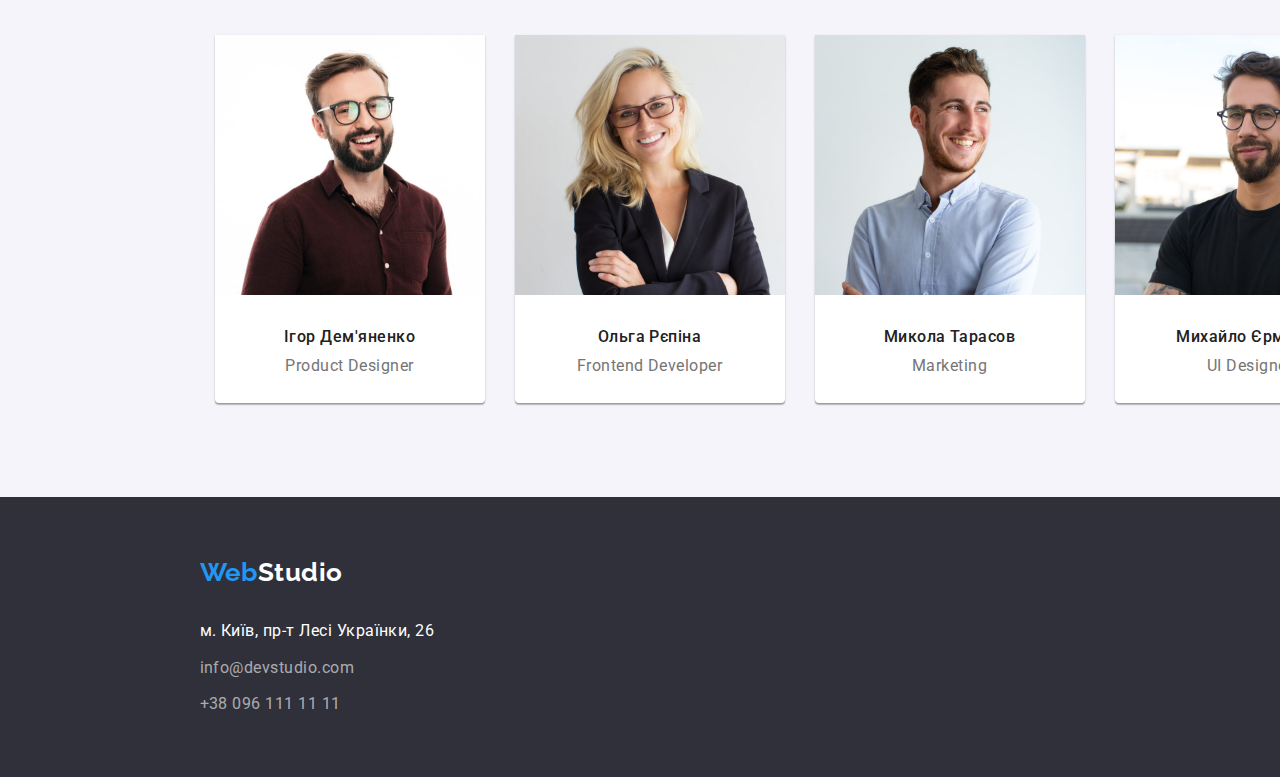
==== commit 474b03c5: "major updates" ====
--- a/index.html
+++ b/index.html
@@ -1,48 +1,57 @@
 <!DOCTYPE html>
 <html lang="uk">
   <head>
-    <meta charset="UTF-8" />
-    <meta http-equiv="X-UA-Compatible" content="IE=edge" />
-    <meta name="viewport" content="width=device-width, initial-scale=1.0" />
+    <meta charset="UTF-8">
+    <meta http-equiv="X-UA-Compatible" content="IE=edge">
+    <meta name="viewport" content="width=device-width, initial-scale=1.0">
     <title>Головна</title>
-    <link rel="stylesheet" href="./css/main-normalize.css" />
-    <link rel="stylesheet" href="./css/styles.css" />
+    <link rel="stylesheet" href="https://github.com/sindresorhus/modern-normalize/blob/main/modern-normalize.css">
+    <link rel="stylesheet" href="./css/main-normalize.css">
+    <link rel="stylesheet" href="./css/styles.css">
     <link
       href="https://fonts.googleapis.com/css2?family=Open+Sans:wght@700&family=Raleway:wght@700&family=Roboto:wght@400;500;700;900&display=swap"
       rel="stylesheet"
-    />
+    >
   </head>
   <body>
+    <!---------------------- HEADER ---------------------->
     <header class="header">
-<!-- Navigation -->
-      <nav>
+
         <a class="logo" href="./index.html"
           ><span class="accent">Web</span>Studio</a
         >
-        <ul>
-          <li class="nav-item active"><a href="./index.html">Студія</a></li>
-          <li class="nav-item"><a href="./portfolio.html">Портфоліо</a></li>
-          <li class="nav-item"><a href="#">Контакти</a></li>
+        <nav>
+          
+          <ul class="nav-list">
+            <li class="nav-item  active"><a href="./index.html">Студія</a></li>
+            <li class="nav-item">
+              <a href="./portfolio.html">Портфоліо</a>
+            </li>
+            <li class="nav-item"><a href="./contacts.html">Контакти</a></li>
+          </ul>
+        </nav>
+        <ul class="contact-list">
+          <li class="contact-item">
+            <a href="mailto:info@devstudio.com">info@devstudio.com</a>
+          </li>
+          <li class="contact-item">
+            <a href="tel:+380961111111">+38 096 111 11 11</a>
+          </li>
         </ul>
-      </nav>
-      <ul>
-        <li class="contact-item">
-          <a href="mailto:info@devstudio.com">info@devstudio.com</a>
-        </li>
-        <li class="contact-item">
-          <a href="tel:+380961111111">+38 096 111 11 11</a>
-        </li>
-      </ul>
     </header>
     <main>
-      <!-- HERO -->
+      <!-------------------- HERO ------------------------>
       <section class="hero">
-        <h1 class="hero-title">Ефективні рішення для вашого бізнесу</h1>
-        <button class="main-btn" type="button">Замовити послугу</button>
+<div class="overlay">
+  <div class="hero-container">
+            <h1 class="hero-title">Ефективні рішення для вашого бізнесу</h1>
+            <button class="main-btn" type="button">Замовити послугу</button>
+  </div>
+</div>
       </section>
 
-      <!-- FEATURES SECTION -->
-      <section>
+      <!-------------- FEATURES SECTION ------------------>
+      <section class="features">
         <h2 hidden>Наші переваги</h2>
         <ul class="features-list">
           <li>
@@ -75,67 +84,70 @@
         </ul>
       </section>
 
-      <!-- WORK SECTION -->
+      <!--------------- WORK SECTION --------------------->
       <section class="work">
         <h2>Чим ми займаємося</h2>
         <ul class="work-list">
           <li>
-            <img src="./images/web.jpg" alt="Створення вебсайтів" width="370" />
+            <img src="./images/web.jpg" alt="Створення вебсайтів" width="370" >
           </li>
           <li>
             <img
               src="./images/mobile.jpg"
               alt="Створення мобільних застосунків"
               width="370"
-            />
+            >
           </li>
           <li>
             <img
               src="./images/graphics.jpg"
               alt="Графічний дизайн"
               width="370"
-            />
+            >
           </li>
         </ul>
       </section>
 
-      <!-- TEAM SECTION -->
-      <section>
-        <h2>Наша команда</h2>
+      <!--------------- TEAM SECTION --------------------->
+      <section class="team">
+        <h2 class="team-title">Наша команда</h2>
         <ul class="team-list">
-          <li>
-            <img src="./images/ihor.jpg" alt="Ігор Дем'яненко" width="270" />
-            <h3 class="team-title">Ігор Дем'яненко</h3>
+          <li class="team-item">
+            <img src="./images/ihor.jpg" alt="Ігор Дем'яненко" width="270">
+            <h3 class="item-title">Ігор Дем'яненко</h3>
             <p class="team-description" lang="en">Product Designer</p>
           </li>
-          <li>
-            <img src="./images/olga.jpg" alt="Ольга Рєпіна" width="270" />
-            <h3 class="team-title">Ольга Рєпіна</h3>
+          <li class="team-item">
+            <img src="./images/olga.jpg" alt="Ольга Рєпіна" width="270">
+            <h3 class="item-title">Ольга Рєпіна</h3>
             <p class="team-description" lang="en">Frontend Developer</p>
           </li>
-          <li>
-            <img src="./images/mykola.jpg" alt="Микола Тарасов" width="270" />
-            <h3 class="team-title">Микола Тарасов</h3>
+          <li class="team-item">
+            <img src="./images/mykola.jpg" alt="Микола Тарасов" width="270">
+            <h3 class="item-title">Микола Тарасов</h3>
             <p class="team-description" lang="en">Marketing</p>
           </li>
-          <li>
+          <li class="team-item">
             <img
               src="./images/mykhailo.jpg"
               alt="Михайло Єрмаков"
               width="270"
-            />
-            <h3 class="team-title">Михайло Єрмаков</h3>
+            >
+            <h3 class="item-title">Михайло Єрмаков</h3>
             <p class="team-description" lang="en">UI Designer</p>
           </li>
         </ul>
       </section>
     </main>
-    <footer class="footer">
+
+    <!--------------- FOOTER SECTION --------------------->
+      <footer class="footer">
+    <div class="footer-container">
       <a class="logo" href="./index.html"
         ><span class="accent">Web</span>Studio</a
       >
       <address class="address">
-        <ul>
+        <ul class="address-list">
           <li class="address-item">
             <a
               href="https://goo.gl/maps/t1mz7qdVsMJgDCq68"
@@ -145,13 +157,16 @@
             >
           </li>
           <li class="contact-item">
-            <a class="contact-mail" href="mailto:info@devstudio.com">info@devstudio.com</a>
+            <a class="contact-mail" href="mailto:info@devstudio.com"
+              >info@devstudio.com</a>
           </li>
           <li class="contact-item">
-            <a class="contact-phone" href="tel:+380961111111">+38 096 111 11 11</a>
+            <a class="contact-phone" href="tel:+380961111111"
+              >+38 096 111 11 11</a>
           </li>
         </ul>
       </address>
-    </footer>
+    </div>
+      </footer>
   </body>
 </html>
--- a/css/styles.css
+++ b/css/styles.css
@@ -1,28 +1,29 @@
 :root {
   --main-color: #212121;
-  --hover-color: #2196f3;
-  --logo-accent-color: #2196f3;
-  --background-color: #2f303a;
-  --btn-background-color: #2196f3;
+  --secondary-color: #ffffff;
+  --accent-color: #2196f3;
+  --description-color: #757575;
+  --background-color: #c4c4c4;
+  --footer-background-color: #2F303A;
   --btn-hover-color: #188ce8;
-  --contact-item-color: #757575;
   --footer-contact-color: rgba(255, 255, 255, 0.6);
   --header-logo-color: #000000;
-  --footer-logo-color: #ffffff;
-  --hero-title-color: #ffffff;
-  --features-list-color: #757575;
-  --team-description-color: #757575;
-  --filter-description-color: #757575;
   --filter-background-color: #f5f4fa;
-  --filter-active-color: #ffffff;
-  --address-item-color: #ffffff;
   --box-shadow: 0px 3px 1px rgba(0, 0, 0, 0.1), 0px 1px 2px rgba(0, 0, 0, 0.08),
     0px 2px 2px rgba(0, 0, 0, 0.12);
   --hero-box-shadow: 0px 4px 4px rgba(0, 0, 0, 0.15);
-}
+  --card-item-shadow: 0px 1px 1px rgba(0, 0, 0, 0.12), 0px 4px 4px rgba(0, 0, 0, 0.06), 1px 4px 6px rgba(0, 0, 0, 0.16);
+
+}
+
 body {
-  font-family: Roboto, Arial, sans-serif;
+  box-sizing: border-box;
+  font-family: Roboto, sans-serif;
+  letter-spacing: 0.03em;
   color: var(--main-color);
+  width: 1600px;
+  border-right: 1px solid #ececec;
+  margin: 0 auto
 }
 
 /* Navigation */
@@ -31,10 +32,13 @@
 }
 
 .nav-item a {
+  /* display: block; */
   font-weight: 500;
   font-size: 14px;
   line-height: 1.14;
   letter-spacing: 0.02em;
+  padding-top: 31px;
+  padding-bottom: 31px;
 
   color: inherit;
 }
@@ -42,20 +46,25 @@
 .nav-item a:hover,
 .nav-item a:focus,
 .nav-item.active a {
-  color: var(--hover-color);
+  color: var(--accent-color);
 }
 
 .header .contact-item a {
   font-weight: 500;
+  font-size: 14px;
   line-height: 1.14;
   letter-spacing: 0.02em;
-
-  color: var(--contact-item-color);
+  padding-top: 31px;
+  padding-bottom: 31px;
+
+  color: var(--description-color);
 }
 
 .contact-item a:hover,
-.contact-item a:focus {
-  color: var(--hover-color);
+.contact-item a:focus,
+.address-item a:hover,
+.address-item a:focus {
+  color: var(--accent-color);
 }
 
 .logo {
@@ -63,36 +72,56 @@
   font-weight: 700;
   font-size: 26px;
   line-height: 1.19;
-  letter-spacing: 0.03em;
-  text-decoration: none;
-
+  /* margin-top: 24px;
+  margin-left: 215px; */
 }
 
 .logo .accent {
-  color: var(--logo-accent-color);
+  color: var(--accent-color);
 }
 
 /* Hero section */
 
+.hero-container {
+  /* display: flex; */
+  width: 1200px;
+  padding: 200px 0;
+  margin: 0 auto;
+  /* flex-wrap: wrap; */
+     text-align: center
+}
+
+.hero .overlay {
+  max-width: 1600px;
+  margin: 0 auto;
+
+  background-color: var(--background-color);
+}
+
 .hero .main-btn {
+  margin-top: 30px;
+  width: 216px;
+  padding: 10px 0;
   font-family: inherit;
   font-weight: 700;
   font-size: 16px;
   line-height: 1.88;
-  align-items: center;
+  text-align: center;
   text-align: center;
   letter-spacing: 0.06em;
   cursor: pointer;
 
-  color: var(--logo-color);
-  background: var(--btn-background-color);
+  color: var(--secondary-color);
+  background: var(--accent-color);
   box-shadow: var(--hero-box-shadow);
   border-radius: 4px;
+  border: 0;
 }
 
 .hero .main-btn:hover,
 .hero .main-btn:active,
 .hero .main-btn:focus {
+  color: var(--secondary-color);
   background: var(--btn-hover-color);
 }
 
@@ -102,54 +131,162 @@
   line-height: 1.36;
   text-align: center;
   letter-spacing: 0.06em;
+  padding-right: 200px;
+  padding-left: 200px;
 
   text-transform: uppercase;
-  color: var(--hero-title-color);
-  background-color: var(--background-color);
+  color: var(--secondary-color);
 }
 
 /* Features section */
 
+.features {
+  padding-top: 94px;
+  width: 1170px;
+  margin: 0 auto;
+}
+
 .feature-title {
+  font-size: 14px;
   font-weight: 700;
+  text-transform: uppercase;
+}
+
+.features-list {
+  display: flex;
+  gap: 30px;
+}
+
+.features-list li {
+  flex-basis: calc((100%-90px) / 4);
 }
 
 .features-list p {
   line-height: 1.71;
-  letter-spacing: 0.03em;
-
-  color: var(--features-list-color);
+  font-size: 14px;
+  margin-top: 10px;
+
+  color: var(--description-color);
 }
 
 /* Work section */
 
-.work h2 {
-font-weight: 700;
-font-size: 36px;
-line-height: 1.16;
-text-align: center;
-letter-spacing: 0.03em;
-
-
+.work {
+  margin-top: 94px;
+}
+
+.work-list {
+  display: flex;
+  gap: 30px;
+  justify-content: center;
+  margin-top: 50px;
+  padding-bottom: 94px;
+}
+
+.work h2,
+.team h2 {
+  font-weight: 700;
+  font-size: 36px;
+  line-height: 1.16;
+  text-align: center;
 }
 
 /* Team section */
 
-.team-description {
-  font-size: 16px;
-
-  color: var(--team-description-color);
+.team {
+  background-color: var(--filter-background-color);
+}
+.team-title {
+  padding-top: 94px;
 }
 
 .team-list,
 .feature-title {
   line-height: 1.17;
-
+}
+
+.team-list {
+  display: flex;
+  padding-top: 50px;
+  justify-content: center;
+  gap: 30px;
 }
 .team-title {
   font-weight: 500;
   font-size: 16px;
 }
+
+.team-item {
+  display: block;
+  height: 368px;
+  margin-bottom: 94px;
+  padding: 0;
+  background-color: var(--secondary-color);
+  box-shadow: 0px 1px 3px rgba(0, 0, 0, 0.12), 0px 1px 1px rgba(0, 0, 0, 0.14),
+    0px 2px 1px rgba(0, 0, 0, 0.2);
+  border-radius: 0px 0px 4px 4px;
+}
+
+.item-title {
+  padding-top: 28px;
+  align-items: center;
+  font-weight: 500;
+  font-size: 16px;
+  line-height: 1.18;
+  text-align: center;
+}
+
+.team-description {
+  font-size: 16px;
+  font-size: 16px;
+  line-height: 1.18;
+  text-align: center;
+  padding: 10px 0 30px 0;
+
+  color: var(--description-color);
+}
+
+/* Footer section */
+
+.footer-container {
+  width: 1200px;
+  padding-left: 15px;
+  padding-right: 15px;
+  margin: 0 auto;
+  /* height: 252px;
+  display: flex;
+  flex-direction: column; */
+}
+
+.footer {
+  padding: 60px 0;
+  background-color: var(--footer-background-color);
+}
+
+.footer-container .logo {
+  color: var(--secondary-color);
+}
+
+.address {
+  font-style: normal;
+  line-height: 1.71;
+  margin-top: 20px;
+}
+
+.address-item,
+.footer .contact-item {
+  padding-top: 9px;
+}
+
+.address-item a {
+  color: var(--secondary-color);
+}
+
+.contact-mail,
+.contact-phone {
+  color: var(--footer-contact-color);
+}
+
 
 /* Portfolio Filter */
 
@@ -158,63 +295,117 @@
   font-weight: 500;
   font-size: 16px;
   line-height: 1.63;
-  letter-spacing: 0.03em;
   cursor: pointer;
+  height: 38px;
+  padding: 6px 22px;
+  text-align: center;
 
   color: inherit;
   background-color: var(--filter-background-color);
   border-radius: 4px;
+  border: 0;
 }
 
 .filter-btn:hover,
 .filter-btn:focus {
-  color: var(--filter-active-color);
-  background-color: var(--hover-color);
+  color: var(--secondary-color);
+  background-color: var(--accent-color);
   box-shadow: var(--box-shadow);
 }
-/* Footer section */
-
-.footer {
-  position: absolute;
-  width: 1600px;
-  height: 252px;
-  left: 0px;
-
-  background-color: var(--background-color);
-}
-
-.footer .logo {
-  color: var(--footer-logo-color);
-}
-
-.address {
-  font-style: normal;
-  line-height: 1.71;
-  letter-spacing: 0.03em;
-}
-
-.address-item a{
-  color: var(--address-item-color);
-}
-
-.contact-mail,
-.contact-phone {
-  color: var(--footer-contact-color)
-}
-
-.filter-title {
-font-weight: 700;
-font-size: 18px;
-line-height: 2.0;
-letter-spacing: 0.06em;
-
-color: var(--main-color);
-}
-
-.filter-title-description {
-font-size: 16px;
-line-height: 1.88;
-letter-spacing: 0.03em;
-
-color: var(--filter-description-color);
-}+
+.card-list {
+  display: flex;
+  flex-wrap: wrap;
+  gap: 30px;
+  /* margin: -15px; */
+}
+
+.card-item {
+  width: 370px;
+  /* margin: 15px; */
+  /* height: 404px; */
+}
+
+.card-item img {
+  display: block;
+}
+.card-item:hover,
+.card-item:focus {
+  box-shadow: var(--card-item-shadow);
+}
+
+.card-title {
+  font-weight: 700;
+  font-size: 18px;
+  line-height: 2;
+  letter-spacing: 0.06em;
+
+  color: var(--main-color);
+}
+
+.card-text {
+  font-size: 16px;
+  line-height: 1.88;
+
+  color: var(--description-color);
+}
+
+.container {
+  width: 1170px;
+  padding: 0 15px;
+  margin-left: auto;
+  margin-right: auto;
+  margin-bottom: 94px;
+}
+
+.text-container {
+  border: 1px solid #eeeeee;
+  border-top: none;
+  padding: 20px 24px;
+}
+
+.filter-container {
+  margin-top: 86px;
+}
+
+.filter-list {
+  display: flex;
+  flex-wrap: wrap;
+  gap: 8px;
+  justify-content: center;
+  margin-bottom: 34px;
+  width: 575px;
+  height: 54px;
+  align-content: center;
+  margin-left: auto;
+  margin-right: auto;
+}
+
+.nav-list {
+  display: flex;
+  /* width: 281px; */
+  height: 16px;
+  gap: 50px;
+  margin-left: 93px;
+}
+
+.header {
+  display: flex;
+  width: 1200px;
+  border-bottom: 1px solid #ececec;
+  align-items: center;
+  padding: 24px 15px;
+  margin: 0 auto;
+  /* position: sticky;
+  top: 0px;
+  background-color: #fff; */
+}
+
+.contact-list {
+  display: flex;
+  height: 16px;
+  gap: 50px;
+  margin-left: auto;
+}
+
+
